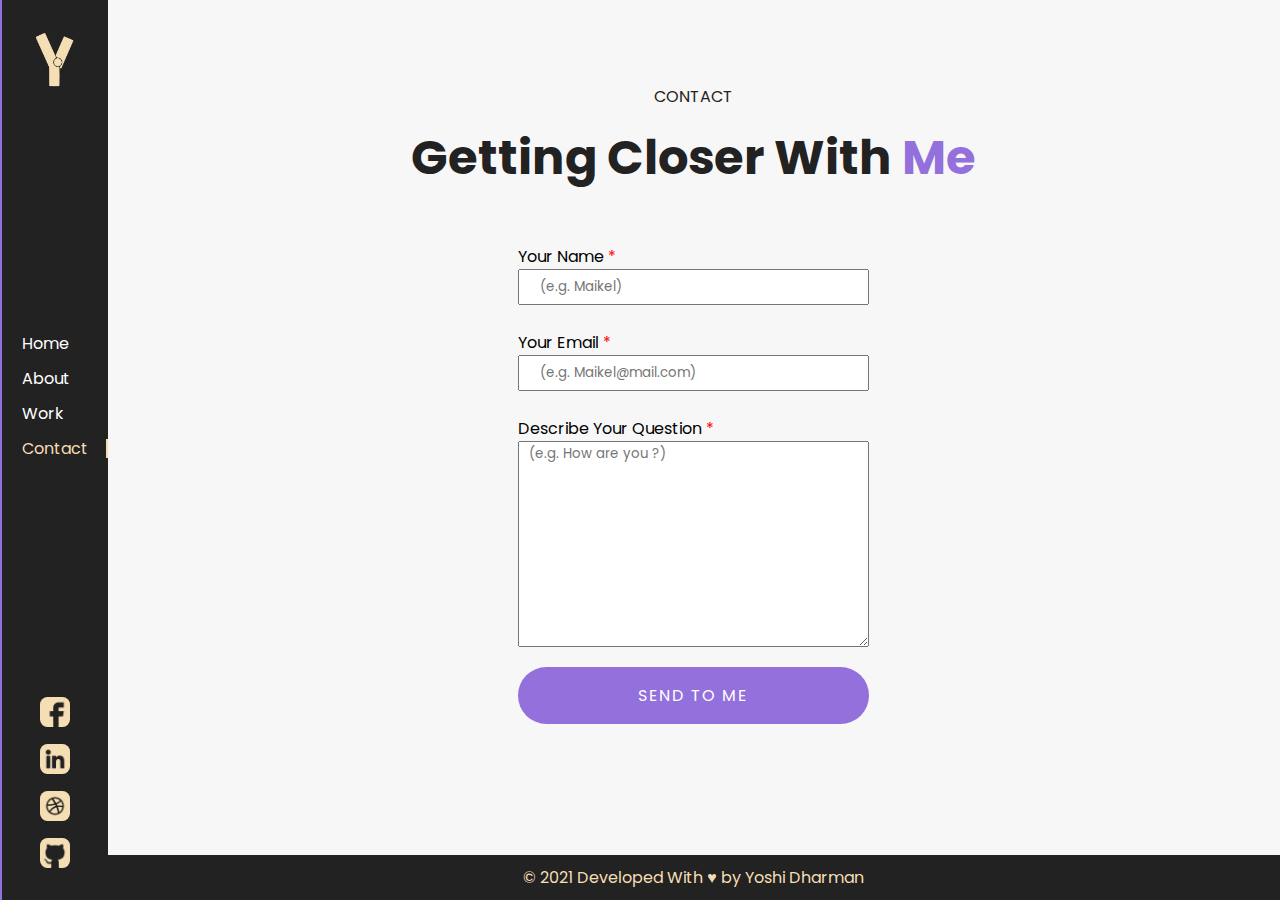
==== contact.html @ b4b56be6 "Web Profile" ====
<!DOCTYPE html>
<html lang="en">
<head>
    <meta charset="UTF-8">
    <meta name="viewport" content="width=device-width, initial-scale=1.0">
    <title>My CV Profile</title>
    <link rel="stylesheet" href="css/my.css">
    <link rel="icon" href="img/Logo2.png">
</head>
<body>
    <div class="container-flex">
        <nav class="nav-main">
            <div class="nav-logo">
                <a href="index.html"><img src="img/Logo2.png" alt=""></a>
            </div>
            <div class="nav">
                <a class="" href="index.html">Home</a>
                <a class="" href="about.html">About</a>
                <a class="" href="work.html">Work</a>
                <a class="selected" href="contact.html">Contact</a>
            </div>
            <div class="nav-icon">
                <a target="_blank" class="" href="https://www.facebook.com/CixousArt/"><img src="img/facebook.png" alt=""></a>
                <a target="_blank" class="" href="https://www.linkedin.com/in/yoshi-dharman-2386a518b/"><img src="img/linkedin.png" alt=""></a>
                <a target="_blank" class="" href="https://dribbble.com/Yoshi_d"><img src="img/dribble.png" alt=""></a>
                <a target="_blank" class="" href="https://github.com/yoshi-dharman"><img src="img/github.png" alt=""></a>
            </div>
        </nav>

        <section class="section-home">
            <div class="section-main section-about">
                <div class="p-relative title-home">
                    <p><span class="c-black fs-1">CONTACT</span></p> 
                    <p><span class="c-black contact-title fs-bold">Getting Closer With <span class="c-purple">Me</span></span></p> 

                    <div class="contact">
                        <form action="" class="form-contact">
                            <label for="name">Your Name <span class="c-red">*</span></label>
                            <input class="contact-input" type="text" placeholder="  (e.g. Maikel)" required>
                            <br>
                            <label for="name">Your Email <span class="c-red">*</span></label>
                            <input class="contact-input" type="email" placeholder="  (e.g. Maikel@mail.com)" required>
                            <br>
                            <label for="name">Describe Your Question <span class="c-red">*</span></label>
                            <textarea name="" id="" cols="30" rows="10" placeholder="  (e.g. How are you ?)" required></textarea>
                            
                            <button class="btn-contact btn-home" type="submit">SEND TO ME</button>
                            <!-- <textarea name="" id="" cols="30" rows="10"></textarea> -->
                        </form>
                    </div>

                    <footer class="footer bottom">
                        © 2021 Developed With ♥ by Yoshi Dharman
                    </footer>

                </div>
            </div>
        </section>
    </div>

</body>
</html>
---- css/my.css ----
/* @import url('https://fonts.googleapis.com/css2?family=Roboto:wght@300;900&display=swap'); */
@import url('https://fonts.googleapis.com/css2?family=Poppins:wght@300;400;700;900&display=swap');

*{
    font-family: 'Poppins', sans-serif;
}

html, body {
    height: 100%;
    -ms-box-sizing: border-box;
    -webkit-box-sizing: border-box;
    -moz-box-sizing: border-box;
    box-sizing: border-box;
}

body{
    margin: 0;
    padding: 0;
    background-color: #f7f7f7;
}

h1,h2,h3 {
    margin: 0;
}

.vh-100{
    height: 100vh;
}

.footer{
    position: relative;
    background-color: #222222;
    text-align: center;
    color: wheat;
    padding: 10px 0;
    bottom: 0;
    right: 0;
    width: 100%;
    height: auto;
    /* min-height: 100vh; */
}

.bottom{
    position: absolute;
}

.p-relative{
    position: relative;
}

.c-wheat{
    color: wheat;
}

.c-black{
    color: #222222;
}

.c-white{
    color: whitesmoke;
}

.c-purple{
    color: mediumpurple;
}

.c-red{
    color: red;
}

.fs-bold{
    font-weight: bold;
}

.fs-1{
    font-size: 1rem;
}

.fs-1-5{
    font-size: 1.5rem;
}

.fs-2{
    font-size: 2rem;
}

.fs-3{
    font-size: 3rem;
}

.container-flex{
    position: relative;
    display: flex;
    margin: 0 auto;
    height: 100%;
}
.nav-main{
    background-color: #222222;
    position: fixed;
    top: 0;
    left: 0;
    display: flex;
    justify-content: space-between;
    flex-direction: column;
    border-left: 2px solid mediumpurple;
    height: 100%;
    z-index: 1;
}   

.nav-logo{
    text-align: center;
    padding-top: 20px;
}

.nav-logo img{
    width: 72px;
}

.nav-icon{
    display: flex;
    justify-content: flex-end;
    flex-direction: column;
    text-align: center;
    padding-bottom: 20px;
}

.nav-icon a > img{
    width: 30px;
    border-radius: 25%;
}

.nav-icon a:hover > img{
    background-color: white;
}

.nav{
    position: relative;
    background-color: #222222;
    top: 0;
    display: flex;
    justify-content: center;
    flex-direction: column;
}

.nav a, .nav-icon a{
    padding: 5px 20px;
    color: white;
    text-decoration: none;
    font-weight: 400;
    font-size: 1rem;
}

.nav a:hover ,.nav a.selected{
    /* opacity: 0.4; */
    color: wheat;
}

.nav a.selected::after{
    position: absolute;
    content: '';
    width: 2px;
    height: 19px;
    background: wheat;
    margin-top: 3px;
    right: 0;
}

.section-home{
    position: relative;
    padding: 0;
    /* margin: 0; */
    display: flex;
    flex-direction: column;
    /* justify-content: center; */
    margin-left: 107px;
    width: 100%;
}

.section-main{
    width: 100%;
}

.bg-image-home{
    background-image: url(../img/bg-home.jpg);
    width: 100%;
    height: 100%;
    /* position: relative; */
    color: white;
    font-size: 5rem;
    background-repeat: no-repeat;
    /* background-position: center center; */
    background-size: 100%;
    /* background-attachment: fixed; */
}

.bg-image-home::before{
    content: '';
    position: absolute;
    left: 0px;
    top: 0px;
    width: 100%;
    height: 100%;
    background: url(../img/dotted-overlay.png) center center repeat;
    background-color: rgba(0,0,0,0.70);
}

.title-center{ 
    justify-content: center;
}

.title-home{
    display: flex;
    height: 100%;
    width: 100%;
    align-items: center;
    /* text-align: center; */
    flex-direction: column;
}

.title-home h2{
    font-weight: 400;
    font-size: 3rem;
    line-height: 1;
}

.title-home > p {
    margin: 0;
    font-size: 3rem;
}

@keyframes fade-in-top{
    0% {
        transform: translate3d(0, -30%, 0); 
        opacity: 0;
    }
    50%{
        opacity: 0;
    }
    100% {
        transform: translate3d(0, 0%, 0); 
        opacity: 1;
    }
}

@keyframes fade-in-bottom{
    0% {
        transform: translate3d(0, 30%, 0);
        opacity: 0;
    }
    50%{
        opacity: 0;
    }
    100% {
        transform: translate3d(0, 0%, 0);
        opacity: 1;
    }
}

.animation-fade-in-top{
    animation: fade-in-top 1.5s ease-out;
}

.animation-fade-in-bottom{
    animation: fade-in-bottom 2s ease-out;
}

.btn-home{
    border-width: 0px;
    margin-top: 20px;
    padding: 16px 30px;
    font-weight: 400;
    letter-spacing: 1.5px;
    font-size: 1rem;
    text-decoration: none;
    position: relative;
    color: white;
    text-align: center;
    background: mediumpurple;
    text-transform: uppercase;
    border-radius: 50px;
    
}

.btn-home:hover{
    background-color: #222222;
    color: mediumpurple;
}

.section-about{
    margin-top: 50px;
    height: 100%;
}

.about-me{
    display: flex;
    justify-content: center;
    object-fit: cover;
    box-sizing: border-box;
    width: 60%;
    height: 100%;
    /* min-height: 50%; */
    margin-top: 50px;
    margin-bottom: 50px;
    /* box-shadow: 0 4px 8px 0 rgba(0, 0, 0, 1), 0 6px 20px 0 rgba(0, 0, 0, 0.19); */
}

.about-img{
    background-image: url(../img/me2.jpg);
    width: 50%;
    height: auto;
    background-position: center center;
    background-repeat: no-repeat;
    background-size: cover;
    /* background-attachment: fixed; */
}

.about-desc{
    background-color: #222222;
    color: white;
    width: 50%;
}

.about-desc p {
    font-size: 1rem;
    padding: 7% 9%;
    text-align: justify;
    letter-spacing: 1px;
    font-weight: 300;
    
}

.work{
    display: flex;
    flex-flow: row wrap;
    justify-content: space-evenly;
    width: 100%;
    height: auto;
    margin-top: 50px;
    margin-bottom: 50px;
    /* height: 300px; */
    /* background-color: red; */
    
}

.work-item a {
    text-decoration: none;
}

.work-item{
    width: 30%;
    margin: 10px 10px;
    box-shadow: 0 4px 8px 0 rgba(0, 0, 0, 0.2), 0 6px 20px 0 rgba(0, 0, 0, 0.19);
}

.work-img{
    margin: 0 auto;
    overflow: hidden;
    position: relative;
    /* height: 300px; */
    border: 2px solid #2c2727;
}

.work-img img{
    width: 100%;
    /* width: 300px; */
    /* height: 200px; */
    /* object-fit: cover; */
    background-color: whitesmoke;
    /* box-sizing: border-box; */
}

.work-desc{
    text-align: center;
    padding: 10px 20px;
    /* font-weight: bold; */
    color: black;
    /* font-size: 1vw; */
    background-color: whitesmoke;
}

.contact{
    margin-top: 50px;
    margin-bottom: 50px;
    width: 100%;
    display: flex;
    justify-content: center;
}

.form-contact{
    display: flex;
    flex-direction: column;
    width: 30%;
}

.contact-input{
    padding: 6px 12px;
}

.bg-black{
    background-color: #222222;
}

.section-education{
    text-align: center;
    width: 100%;
    height: 100%;
}

.edu-exp{
    display: flex;
    flex-direction: row;
    justify-content: center;
    width: auto;
    color: white;
    margin-top: 30px;
    margin-bottom: 30px;
}

.edu{
    width: 50%;
}

.edu-exp-line{
    width: 4px;
    background-color: mediumpurple;
    margin: 0 10px;
}

.exp{
    width:50%;
}

.edu-exp-table{
    width: 100%;
}

.edu-exp-table td{
    /* width: 100%; */
    text-align: center;
    padding: 20px 10px ;
    font-size: 1.2rem;
    /* background-color: wheat; */
}

.edu-exp-table.tb-first td:last-child, .edu-exp-table.tb-first td:nth-last-child(2){
    width: 12%;
    color: wheat;
    font-size: 1.3rem;
}

.edu-exp-table.tb-second td:first-child, .edu-exp-table.tb-second td:nth-child(2){
    width: 10%;
    color: wheat;
    font-size: 1.3rem;
}

.edu-exp-table td li {
    padding: 0;
    margin: 0;
    color: wheat;
    font-size: 1.3rem;
    /* list-style-position: outside; */
}

.tools-skills{
    margin: 30px 0;
}

.tools{
    display: flex;
    flex-direction: row;
    justify-content: space-evenly;
    margin-bottom: 20px;
}

.skills{
    display: flex;
    flex-direction: row;
    justify-content: space-evenly;
    margin-top: 30px;
    font-size: 1.5rem;
    text-align: left;
}
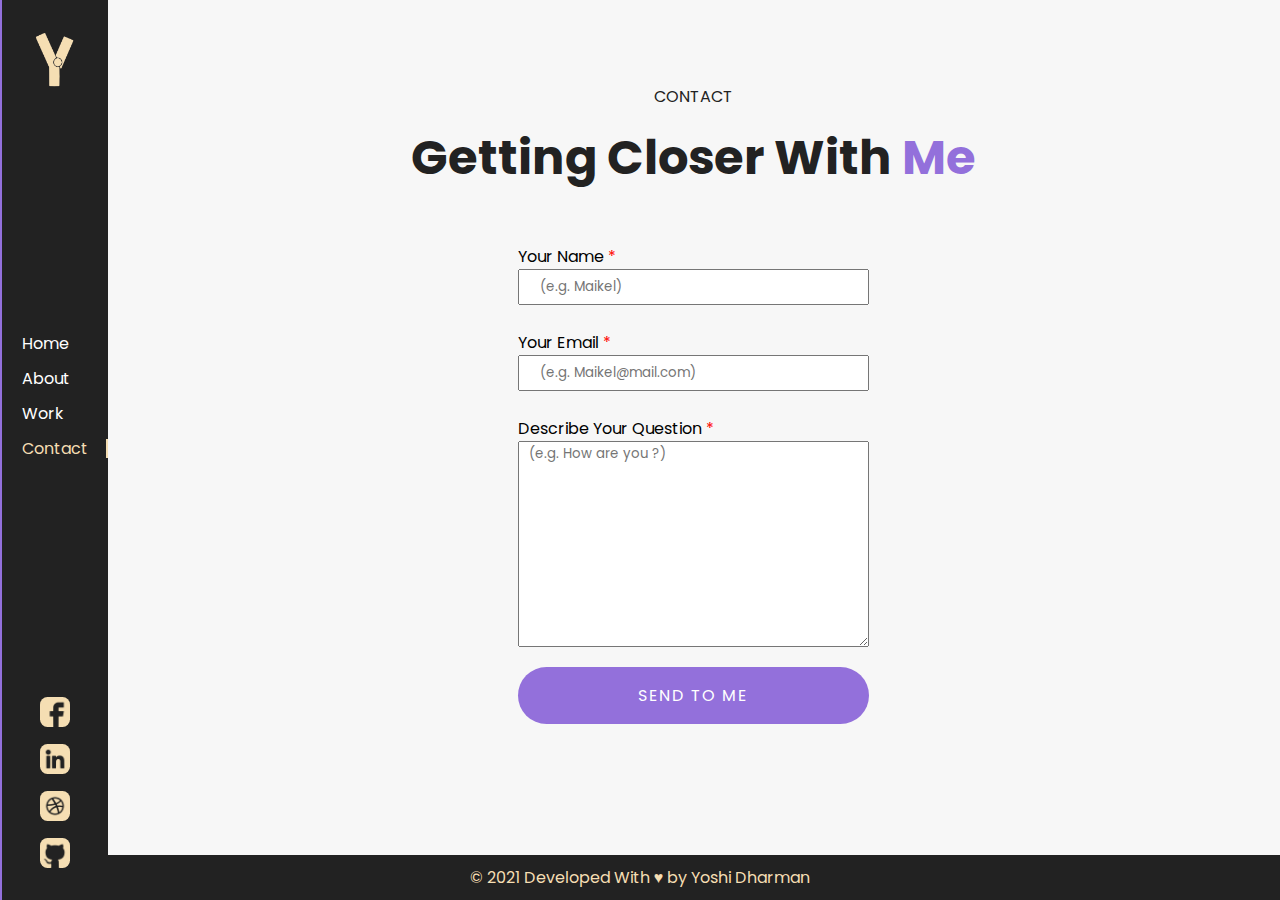
==== commit d2e1d563: ".bottom = fixed sementara" ====
--- a/contact.html
+++ b/contact.html
@@ -36,15 +36,15 @@
                     <div class="contact">
                         <form action="" class="form-contact">
                             <label for="name">Your Name <span class="c-red">*</span></label>
-                            <input class="contact-input" type="text" placeholder="  (e.g. Maikel)" required>
+                            <input id="input-name" class="contact-input" type="text" placeholder="  (e.g. Maikel)" required>
                             <br>
                             <label for="name">Your Email <span class="c-red">*</span></label>
-                            <input class="contact-input" type="email" placeholder="  (e.g. Maikel@mail.com)" required>
+                            <input id="input-email" class="contact-input" type="email" placeholder="  (e.g. Maikel@mail.com)" required>
                             <br>
                             <label for="name">Describe Your Question <span class="c-red">*</span></label>
-                            <textarea name="" id="" cols="30" rows="10" placeholder="  (e.g. How are you ?)" required></textarea>
+                            <textarea id="input-question" name="" id="" cols="30" rows="10" placeholder="  (e.g. How are you ?)" required></textarea>
                             
-                            <button class="btn-contact btn-home" type="submit">SEND TO ME</button>
+                            <button id="btn-sendToMe" class="btn-contact btn-home" type="submit">SEND TO ME</button>
                             <!-- <textarea name="" id="" cols="30" rows="10"></textarea> -->
                         </form>
                     </div>
@@ -57,6 +57,6 @@
             </div>
         </section>
     </div>
-
+<script src="js/my.js"></script>
 </body>
 </html>--- a/css/my.css
+++ b/css/my.css
@@ -1,483 +1,488 @@
 /* @import url('https://fonts.googleapis.com/css2?family=Roboto:wght@300;900&display=swap'); */
-@import url('https://fonts.googleapis.com/css2?family=Poppins:wght@300;400;700;900&display=swap');
-
-*{
-    font-family: 'Poppins', sans-serif;
-}
-
-html, body {
-    height: 100%;
-    -ms-box-sizing: border-box;
-    -webkit-box-sizing: border-box;
-    -moz-box-sizing: border-box;
-    box-sizing: border-box;
-}
-
-body{
-    margin: 0;
-    padding: 0;
-    background-color: #f7f7f7;
-}
-
-h1,h2,h3 {
-    margin: 0;
-}
-
-.vh-100{
-    height: 100vh;
-}
-
-.footer{
-    position: relative;
-    background-color: #222222;
-    text-align: center;
-    color: wheat;
-    padding: 10px 0;
-    bottom: 0;
-    right: 0;
-    width: 100%;
-    height: auto;
-    /* min-height: 100vh; */
-}
-
-.bottom{
-    position: absolute;
-}
-
-.p-relative{
-    position: relative;
-}
-
-.c-wheat{
-    color: wheat;
-}
-
-.c-black{
-    color: #222222;
-}
-
-.c-white{
-    color: whitesmoke;
-}
-
-.c-purple{
-    color: mediumpurple;
-}
-
-.c-red{
-    color: red;
-}
-
-.fs-bold{
-    font-weight: bold;
-}
-
-.fs-1{
-    font-size: 1rem;
-}
-
-.fs-1-5{
-    font-size: 1.5rem;
-}
-
-.fs-2{
-    font-size: 2rem;
-}
-
-.fs-3{
-    font-size: 3rem;
-}
-
-.container-flex{
-    position: relative;
-    display: flex;
-    margin: 0 auto;
-    height: 100%;
-}
-.nav-main{
-    background-color: #222222;
-    position: fixed;
-    top: 0;
-    left: 0;
-    display: flex;
-    justify-content: space-between;
-    flex-direction: column;
-    border-left: 2px solid mediumpurple;
-    height: 100%;
-    z-index: 1;
-}   
-
-.nav-logo{
-    text-align: center;
-    padding-top: 20px;
-}
-
-.nav-logo img{
-    width: 72px;
-}
-
-.nav-icon{
-    display: flex;
-    justify-content: flex-end;
-    flex-direction: column;
-    text-align: center;
-    padding-bottom: 20px;
-}
-
-.nav-icon a > img{
-    width: 30px;
-    border-radius: 25%;
-}
-
-.nav-icon a:hover > img{
-    background-color: white;
-}
-
-.nav{
-    position: relative;
-    background-color: #222222;
-    top: 0;
-    display: flex;
-    justify-content: center;
-    flex-direction: column;
-}
-
-.nav a, .nav-icon a{
-    padding: 5px 20px;
-    color: white;
-    text-decoration: none;
-    font-weight: 400;
-    font-size: 1rem;
-}
-
-.nav a:hover ,.nav a.selected{
-    /* opacity: 0.4; */
-    color: wheat;
-}
-
-.nav a.selected::after{
-    position: absolute;
-    content: '';
-    width: 2px;
-    height: 19px;
-    background: wheat;
-    margin-top: 3px;
-    right: 0;
-}
-
-.section-home{
-    position: relative;
-    padding: 0;
-    /* margin: 0; */
-    display: flex;
-    flex-direction: column;
-    /* justify-content: center; */
-    margin-left: 107px;
-    width: 100%;
-}
-
-.section-main{
-    width: 100%;
-}
-
-.bg-image-home{
-    background-image: url(../img/bg-home.jpg);
-    width: 100%;
-    height: 100%;
-    /* position: relative; */
-    color: white;
-    font-size: 5rem;
-    background-repeat: no-repeat;
-    /* background-position: center center; */
-    background-size: 100%;
-    /* background-attachment: fixed; */
-}
-
-.bg-image-home::before{
-    content: '';
-    position: absolute;
-    left: 0px;
-    top: 0px;
-    width: 100%;
-    height: 100%;
-    background: url(../img/dotted-overlay.png) center center repeat;
-    background-color: rgba(0,0,0,0.70);
-}
-
-.title-center{ 
-    justify-content: center;
-}
-
-.title-home{
-    display: flex;
-    height: 100%;
-    width: 100%;
-    align-items: center;
-    /* text-align: center; */
-    flex-direction: column;
-}
-
-.title-home h2{
-    font-weight: 400;
-    font-size: 3rem;
-    line-height: 1;
+@import url("https://fonts.googleapis.com/css2?family=Poppins:wght@300;400;700;900&display=swap");
+
+* {
+	font-family: "Poppins", sans-serif;
+}
+
+html,
+body {
+	height: 100%;
+	-ms-box-sizing: border-box;
+	-webkit-box-sizing: border-box;
+	-moz-box-sizing: border-box;
+	box-sizing: border-box;
+}
+
+body {
+	margin: 0;
+	padding: 0;
+	background-color: #f7f7f7;
+}
+
+h1,
+h2,
+h3 {
+	margin: 0;
+}
+
+.vh-100 {
+	height: 100vh;
+}
+
+.footer {
+	position: relative;
+	background-color: #222222;
+	text-align: center;
+	color: wheat;
+	padding: 10px 0;
+	bottom: 0;
+	right: 0;
+	width: 100%;
+	height: auto;
+	/* min-height: 100vh; */
+}
+
+.bottom {
+	position: fixed;
+	bottom: 0;
+}
+
+.p-relative {
+	position: relative;
+}
+
+.c-wheat {
+	color: wheat;
+}
+
+.c-black {
+	color: #222222;
+}
+
+.c-white {
+	color: whitesmoke;
+}
+
+.c-purple {
+	color: mediumpurple;
+}
+
+.c-red {
+	color: red;
+}
+
+.fs-bold {
+	font-weight: bold;
+}
+
+.fs-1 {
+	font-size: 1rem;
+}
+
+.fs-1-5 {
+	font-size: 1.5rem;
+}
+
+.fs-2 {
+	font-size: 2rem;
+}
+
+.fs-3 {
+	font-size: 3rem;
+}
+
+.container-flex {
+	position: relative;
+	display: flex;
+	margin: 0 auto;
+	height: 100%;
+}
+.nav-main {
+	background-color: #222222;
+	position: fixed;
+	top: 0;
+	left: 0;
+	display: flex;
+	justify-content: space-between;
+	flex-direction: column;
+	border-left: 2px solid mediumpurple;
+	height: 100%;
+	z-index: 1;
+}
+
+.nav-logo {
+	text-align: center;
+	padding-top: 20px;
+}
+
+.nav-logo img {
+	width: 72px;
+}
+
+.nav-icon {
+	display: flex;
+	justify-content: flex-end;
+	flex-direction: column;
+	text-align: center;
+	padding-bottom: 20px;
+}
+
+.nav-icon a > img {
+	width: 30px;
+	border-radius: 25%;
+}
+
+.nav-icon a:hover > img {
+	background-color: white;
+}
+
+.nav {
+	position: relative;
+	background-color: #222222;
+	top: 0;
+	display: flex;
+	justify-content: center;
+	flex-direction: column;
+}
+
+.nav a,
+.nav-icon a {
+	padding: 5px 20px;
+	color: white;
+	text-decoration: none;
+	font-weight: 400;
+	font-size: 1rem;
+}
+
+.nav a:hover,
+.nav a.selected {
+	/* opacity: 0.4; */
+	color: wheat;
+}
+
+.nav a.selected::after {
+	position: absolute;
+	content: "";
+	width: 2px;
+	height: 19px;
+	background: wheat;
+	margin-top: 3px;
+	right: 0;
+}
+
+.section-home {
+	position: relative;
+	padding: 0;
+	/* margin: 0; */
+	display: flex;
+	flex-direction: column;
+	/* justify-content: center; */
+	margin-left: 107px;
+	width: 100%;
+}
+
+.section-main {
+	width: 100%;
+}
+
+.bg-image-home {
+	background-image: url(../img/bg-home.jpg);
+	width: 100%;
+	height: 100%;
+	/* position: relative; */
+	color: white;
+	font-size: 5rem;
+	background-repeat: no-repeat;
+	/* background-position: center center; */
+	background-size: 100%;
+	/* background-attachment: fixed; */
+}
+
+.bg-image-home::before {
+	content: "";
+	position: absolute;
+	left: 0px;
+	top: 0px;
+	width: 100%;
+	height: 100%;
+	background: url(../img/dotted-overlay.png) center center repeat;
+	background-color: rgba(0, 0, 0, 0.7);
+}
+
+.title-center {
+	justify-content: center;
+}
+
+.title-home {
+	display: flex;
+	height: 100%;
+	width: 100%;
+	align-items: center;
+	/* text-align: center; */
+	flex-direction: column;
+}
+
+.title-home h2 {
+	font-weight: 400;
+	font-size: 3rem;
+	line-height: 1;
 }
 
 .title-home > p {
-    margin: 0;
-    font-size: 3rem;
-}
-
-@keyframes fade-in-top{
-    0% {
-        transform: translate3d(0, -30%, 0); 
-        opacity: 0;
-    }
-    50%{
-        opacity: 0;
-    }
-    100% {
-        transform: translate3d(0, 0%, 0); 
-        opacity: 1;
-    }
-}
-
-@keyframes fade-in-bottom{
-    0% {
-        transform: translate3d(0, 30%, 0);
-        opacity: 0;
-    }
-    50%{
-        opacity: 0;
-    }
-    100% {
-        transform: translate3d(0, 0%, 0);
-        opacity: 1;
-    }
-}
-
-.animation-fade-in-top{
-    animation: fade-in-top 1.5s ease-out;
-}
-
-.animation-fade-in-bottom{
-    animation: fade-in-bottom 2s ease-out;
-}
-
-.btn-home{
-    border-width: 0px;
-    margin-top: 20px;
-    padding: 16px 30px;
-    font-weight: 400;
-    letter-spacing: 1.5px;
-    font-size: 1rem;
-    text-decoration: none;
-    position: relative;
-    color: white;
-    text-align: center;
-    background: mediumpurple;
-    text-transform: uppercase;
-    border-radius: 50px;
-    
-}
-
-.btn-home:hover{
-    background-color: #222222;
-    color: mediumpurple;
-}
-
-.section-about{
-    margin-top: 50px;
-    height: 100%;
-}
-
-.about-me{
-    display: flex;
-    justify-content: center;
-    object-fit: cover;
-    box-sizing: border-box;
-    width: 60%;
-    height: 100%;
-    /* min-height: 50%; */
-    margin-top: 50px;
-    margin-bottom: 50px;
-    /* box-shadow: 0 4px 8px 0 rgba(0, 0, 0, 1), 0 6px 20px 0 rgba(0, 0, 0, 0.19); */
-}
-
-.about-img{
-    background-image: url(../img/me2.jpg);
-    width: 50%;
-    height: auto;
-    background-position: center center;
-    background-repeat: no-repeat;
-    background-size: cover;
-    /* background-attachment: fixed; */
-}
-
-.about-desc{
-    background-color: #222222;
-    color: white;
-    width: 50%;
+	margin: 0;
+	font-size: 3rem;
+}
+
+@keyframes fade-in-top {
+	0% {
+		transform: translate3d(0, -30%, 0);
+		opacity: 0;
+	}
+	50% {
+		opacity: 0;
+	}
+	100% {
+		transform: translate3d(0, 0%, 0);
+		opacity: 1;
+	}
+}
+
+@keyframes fade-in-bottom {
+	0% {
+		transform: translate3d(0, 30%, 0);
+		opacity: 0;
+	}
+	50% {
+		opacity: 0;
+	}
+	100% {
+		transform: translate3d(0, 0%, 0);
+		opacity: 1;
+	}
+}
+
+.animation-fade-in-top {
+	animation: fade-in-top 1.5s ease-out;
+}
+
+.animation-fade-in-bottom {
+	animation: fade-in-bottom 2s ease-out;
+}
+
+.btn-home {
+	border-width: 0px;
+	margin-top: 20px;
+	padding: 16px 30px;
+	font-weight: 400;
+	letter-spacing: 1.5px;
+	font-size: 1rem;
+	text-decoration: none;
+	position: relative;
+	color: white;
+	text-align: center;
+	background: mediumpurple;
+	text-transform: uppercase;
+	border-radius: 50px;
+}
+
+.btn-home:hover {
+	background-color: #222222;
+	color: mediumpurple;
+}
+
+.section-about {
+	margin-top: 50px;
+	/* height: 100%; */
+}
+
+.about-me {
+	display: flex;
+	justify-content: center;
+	object-fit: cover;
+	box-sizing: border-box;
+	width: 60%;
+	height: 100%;
+	/* min-height: 50%; */
+	margin-top: 50px;
+	margin-bottom: 50px;
+	/* box-shadow: 0 4px 8px 0 rgba(0, 0, 0, 1), 0 6px 20px 0 rgba(0, 0, 0, 0.19); */
+}
+
+.about-img {
+	background-image: url(../img/me2.jpg);
+	width: 50%;
+	height: auto;
+	background-position: center center;
+	background-repeat: no-repeat;
+	background-size: cover;
+	/* background-attachment: fixed; */
+}
+
+.about-desc {
+	background-color: #222222;
+	color: white;
+	width: 50%;
 }
 
 .about-desc p {
-    font-size: 1rem;
-    padding: 7% 9%;
-    text-align: justify;
-    letter-spacing: 1px;
-    font-weight: 300;
-    
-}
-
-.work{
-    display: flex;
-    flex-flow: row wrap;
-    justify-content: space-evenly;
-    width: 100%;
-    height: auto;
-    margin-top: 50px;
-    margin-bottom: 50px;
-    /* height: 300px; */
-    /* background-color: red; */
-    
+	font-size: 1rem;
+	padding: 7% 9%;
+	text-align: justify;
+	letter-spacing: 1px;
+	font-weight: 300;
+}
+
+.work {
+	display: flex;
+	flex-flow: row wrap;
+	justify-content: space-evenly;
+	width: 100%;
+	height: auto;
+	margin-top: 50px;
+	margin-bottom: 50px;
+	/* height: 300px; */
+	/* background-color: red; */
 }
 
 .work-item a {
-    text-decoration: none;
-}
-
-.work-item{
-    width: 30%;
-    margin: 10px 10px;
-    box-shadow: 0 4px 8px 0 rgba(0, 0, 0, 0.2), 0 6px 20px 0 rgba(0, 0, 0, 0.19);
-}
-
-.work-img{
-    margin: 0 auto;
-    overflow: hidden;
-    position: relative;
-    /* height: 300px; */
-    border: 2px solid #2c2727;
-}
-
-.work-img img{
-    width: 100%;
-    /* width: 300px; */
-    /* height: 200px; */
-    /* object-fit: cover; */
-    background-color: whitesmoke;
-    /* box-sizing: border-box; */
-}
-
-.work-desc{
-    text-align: center;
-    padding: 10px 20px;
-    /* font-weight: bold; */
-    color: black;
-    /* font-size: 1vw; */
-    background-color: whitesmoke;
-}
-
-.contact{
-    margin-top: 50px;
-    margin-bottom: 50px;
-    width: 100%;
-    display: flex;
-    justify-content: center;
-}
-
-.form-contact{
-    display: flex;
-    flex-direction: column;
-    width: 30%;
-}
-
-.contact-input{
-    padding: 6px 12px;
-}
-
-.bg-black{
-    background-color: #222222;
-}
-
-.section-education{
-    text-align: center;
-    width: 100%;
-    height: 100%;
-}
-
-.edu-exp{
-    display: flex;
-    flex-direction: row;
-    justify-content: center;
-    width: auto;
-    color: white;
-    margin-top: 30px;
-    margin-bottom: 30px;
-}
-
-.edu{
-    width: 50%;
-}
-
-.edu-exp-line{
-    width: 4px;
-    background-color: mediumpurple;
-    margin: 0 10px;
-}
-
-.exp{
-    width:50%;
-}
-
-.edu-exp-table{
-    width: 100%;
-}
-
-.edu-exp-table td{
-    /* width: 100%; */
-    text-align: center;
-    padding: 20px 10px ;
-    font-size: 1.2rem;
-    /* background-color: wheat; */
-}
-
-.edu-exp-table.tb-first td:last-child, .edu-exp-table.tb-first td:nth-last-child(2){
-    width: 12%;
-    color: wheat;
-    font-size: 1.3rem;
-}
-
-.edu-exp-table.tb-second td:first-child, .edu-exp-table.tb-second td:nth-child(2){
-    width: 10%;
-    color: wheat;
-    font-size: 1.3rem;
+	text-decoration: none;
+}
+
+.work-item {
+	width: 30%;
+	margin: 10px 10px;
+	box-shadow: 0 4px 8px 0 rgba(0, 0, 0, 0.2), 0 6px 20px 0 rgba(0, 0, 0, 0.19);
+}
+
+.work-img {
+	margin: 0 auto;
+	overflow: hidden;
+	position: relative;
+	/* height: 300px; */
+	border: 2px solid #2c2727;
+}
+
+.work-img img {
+	width: 100%;
+	/* width: 300px; */
+	/* height: 200px; */
+	/* object-fit: cover; */
+	background-color: whitesmoke;
+	/* box-sizing: border-box; */
+}
+
+.work-desc {
+	text-align: center;
+	padding: 10px 20px;
+	/* font-weight: bold; */
+	color: black;
+	/* font-size: 1vw; */
+	background-color: whitesmoke;
+}
+
+.contact {
+	margin-top: 50px;
+	margin-bottom: 50px;
+	width: 100%;
+	display: flex;
+	justify-content: center;
+}
+
+.form-contact {
+	display: flex;
+	flex-direction: column;
+	width: 30%;
+}
+
+.contact-input {
+	padding: 6px 12px;
+}
+
+.bg-black {
+	background-color: #222222;
+}
+
+.section-education {
+	text-align: center;
+	width: 100%;
+	height: 100%;
+}
+
+.edu-exp {
+	display: flex;
+	flex-direction: row;
+	justify-content: center;
+	width: auto;
+	color: white;
+	margin-top: 30px;
+	margin-bottom: 30px;
+}
+
+.edu {
+	width: 50%;
+}
+
+.edu-exp-line {
+	width: 4px;
+	background-color: mediumpurple;
+	margin: 0 10px;
+}
+
+.exp {
+	width: 50%;
+}
+
+.edu-exp-table {
+	width: 100%;
+}
+
+.edu-exp-table td {
+	/* width: 100%; */
+	text-align: center;
+	padding: 20px 10px;
+	font-size: 1.2rem;
+	/* background-color: wheat; */
+}
+
+.edu-exp-table.tb-first td:last-child,
+.edu-exp-table.tb-first td:nth-last-child(2) {
+	width: 12%;
+	color: wheat;
+	font-size: 1.3rem;
+}
+
+.edu-exp-table.tb-second td:first-child,
+.edu-exp-table.tb-second td:nth-child(2) {
+	width: 10%;
+	color: wheat;
+	font-size: 1.3rem;
 }
 
 .edu-exp-table td li {
-    padding: 0;
-    margin: 0;
-    color: wheat;
-    font-size: 1.3rem;
-    /* list-style-position: outside; */
-}
-
-.tools-skills{
-    margin: 30px 0;
-}
-
-.tools{
-    display: flex;
-    flex-direction: row;
-    justify-content: space-evenly;
-    margin-bottom: 20px;
-}
-
-.skills{
-    display: flex;
-    flex-direction: row;
-    justify-content: space-evenly;
-    margin-top: 30px;
-    font-size: 1.5rem;
-    text-align: left;
-}+	padding: 0;
+	margin: 0;
+	color: wheat;
+	font-size: 1.3rem;
+	/* list-style-position: outside; */
+}
+
+.tools-skills {
+	margin: 30px 0;
+}
+
+.tools {
+	display: flex;
+	flex-direction: row;
+	justify-content: space-evenly;
+	margin-bottom: 20px;
+}
+
+.skills {
+	display: flex;
+	flex-direction: row;
+	justify-content: space-evenly;
+	margin-top: 30px;
+	font-size: 1.5rem;
+	text-align: left;
+}
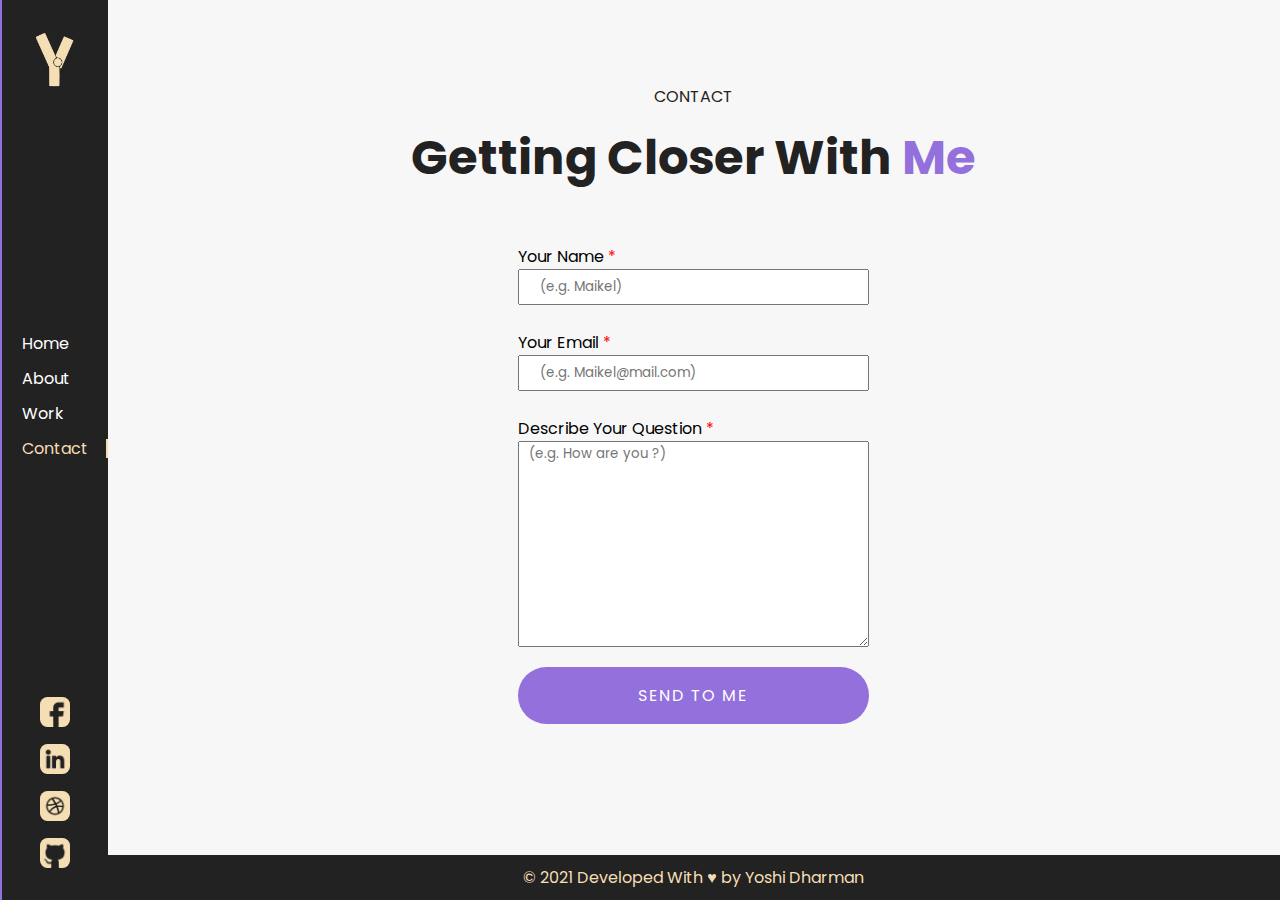
==== commit e0f2038c: "section-home = justify-content = space-between" ====
--- a/contact.html
+++ b/contact.html
@@ -49,12 +49,14 @@
                         </form>
                     </div>
 
-                    <footer class="footer bottom">
-                        © 2021 Developed With ♥ by Yoshi Dharman
-                    </footer>
+                    
 
                 </div>
+                
             </div>
+            <footer class="footer bottom">
+                © 2021 Developed With ♥ by Yoshi Dharman
+            </footer>
         </section>
     </div>
 <script src="js/my.js"></script>
--- a/css/my.css
+++ b/css/my.css
@@ -44,7 +44,7 @@
 }
 
 .bottom {
-	position: fixed;
+	/* position: absolute; */
 	bottom: 0;
 }
 
@@ -180,10 +180,12 @@
 	/* justify-content: center; */
 	margin-left: 107px;
 	width: 100%;
+	justify-content: space-between;
 }
 
 .section-main {
 	width: 100%;
+	/* position: relative; */
 }
 
 .bg-image-home {
